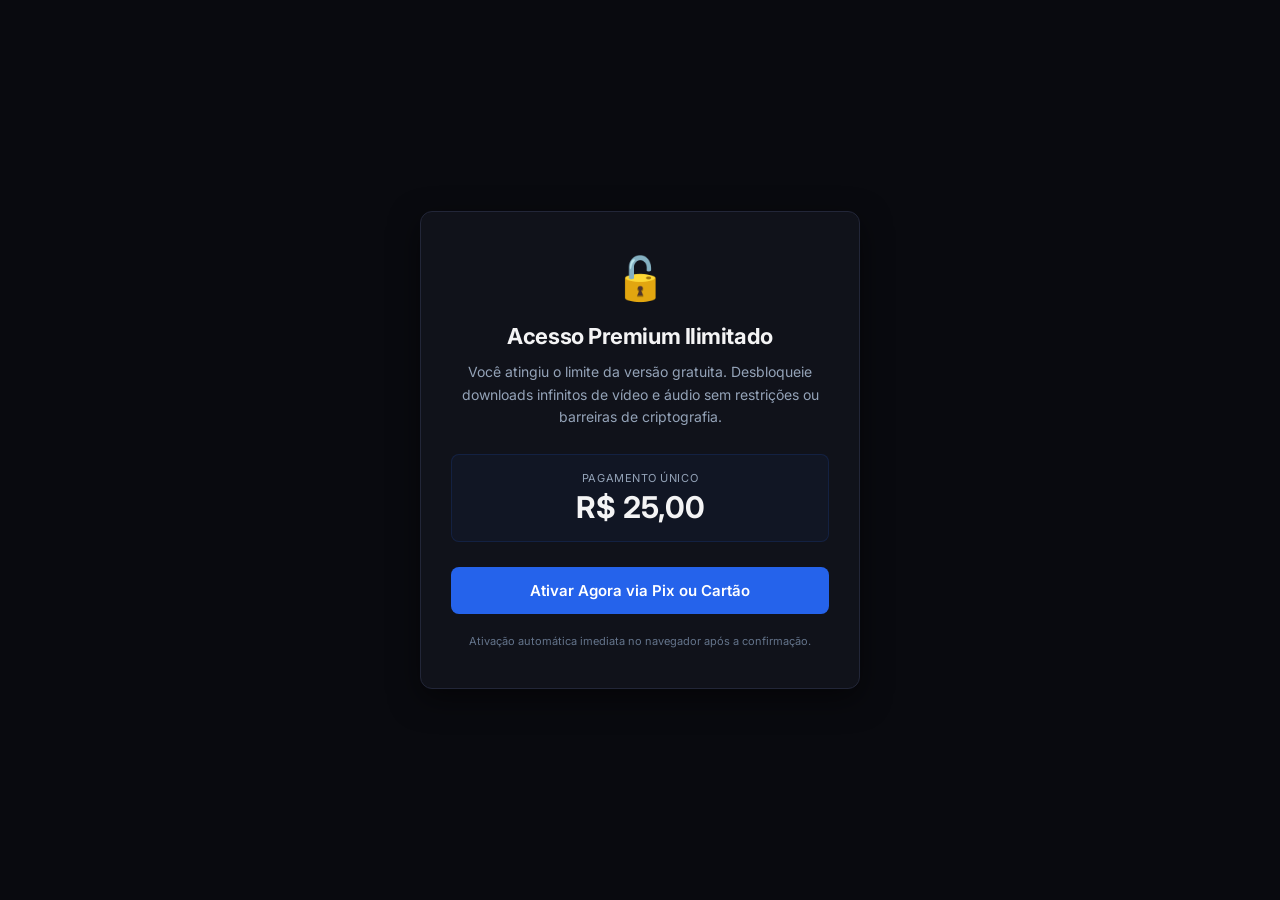
==== index.html @ c843c8b0 "first commit" ====
<!DOCTYPE html>
<html lang="pt-BR">
<head>
  <meta charset="UTF-8">
  <meta name="viewport" content="width=device-width, initial-scale=1.0">
  <title>Video Grab Premium — Acesso Ilimitado</title>
  <link rel="stylesheet" href="assets/css/style.css">
</head>
<body>

  <div class="container">
    <div class="icon">🔓</div>
    <h1>Acesso Premium Ilimitado</h1>
    <p>Você atingiu o limite da versão gratuita. Desbloqueie downloads infinitos de vídeo e áudio sem restrições ou barreiras de criptografia.</p>
    
    <div class="price-tag">
      <div class="label">Pagamento Único</div>
      <div class="value">R$ 25,00</div>
    </div>

    <a href="https://mpago.la/2VDYA92" class="buy-btn">Ativar Agora via Pix ou Cartão</a>
    
    <div class="footer-note">
      Ativação automática imediata no navegador após a confirmação.
    </div>
  </div>

</body>
</html>
---- assets/css/style.css ----
@import url('https://fonts.googleapis.com/css2?family=Inter:wght@400;500;600;700&display=swap');

*, *::before, *::after { 
  box-sizing: border-box; 
  margin: 0; 
  padding: 0; 
}

body {
  font-family: 'Inter', sans-serif;
  background: #090a0f;
  color: #f4f4f5;
  display: flex;
  align-items: center;
  justify-content: center;
  min-height: 100vh;
  padding: 20px;
}

.container {
  max-width: 440px;
  width: 100%;
  background: #10121a;
  border: 1px solid #222638;
  border-radius: 12px;
  padding: 40px 30px;
  text-align: center;
  box-shadow: 0 10px 30px rgba(0, 0, 0, 0.5);
}

.icon {
  font-size: 42px;
  color: #2563eb;
  margin-bottom: 20px;
}

h1 {
  font-size: 22px;
  font-weight: 700;
  margin-bottom: 12px;
  letter-spacing: -0.02em;
}

p {
  color: #94a3b8;
  font-size: 14px;
  line-height: 1.6;
}

/* Elementos da página index.html */
.price-tag {
  background: rgba(37, 99, 235, 0.05);
  border: 1px solid rgba(37, 99, 235, 0.15);
  padding: 16px;
  border-radius: 8px;
  margin: 25px 0;
}

.price-tag .label {
  font-size: 11px;
  color: #94a3b8;
  text-transform: uppercase;
  letter-spacing: 0.05em;
}

.price-tag .value {
  font-size: 30px;
  font-weight: 700;
  color: #f4f4f5;
  margin-top: 4px;
}

.buy-btn {
  display: inline-block;
  width: 100%;
  background: #2563eb;
  color: #ffffff;
  text-decoration: none;
  padding: 14px;
  border-radius: 8px;
  font-weight: 600;
  font-size: 15px;
  transition: background 0.15s ease;
}

.buy-btn:hover {
  background: #3b82f6;
}

.footer-note {
  font-size: 11px;
  color: #64748b;
  margin-top: 20px;
}

/* Elementos da página sucesso.html */
.spinner {
  display: inline-block;
  width: 40px;
  height: 40px;
  border: 3px solid rgba(37, 99, 235, 0.1);
  border-top-color: #2563eb;
  border-radius: 50%;
  animation: spin 1s linear infinite;
  margin-bottom: 20px;
}

@keyframes spin {
  to { transform: rotate(360deg); }
}
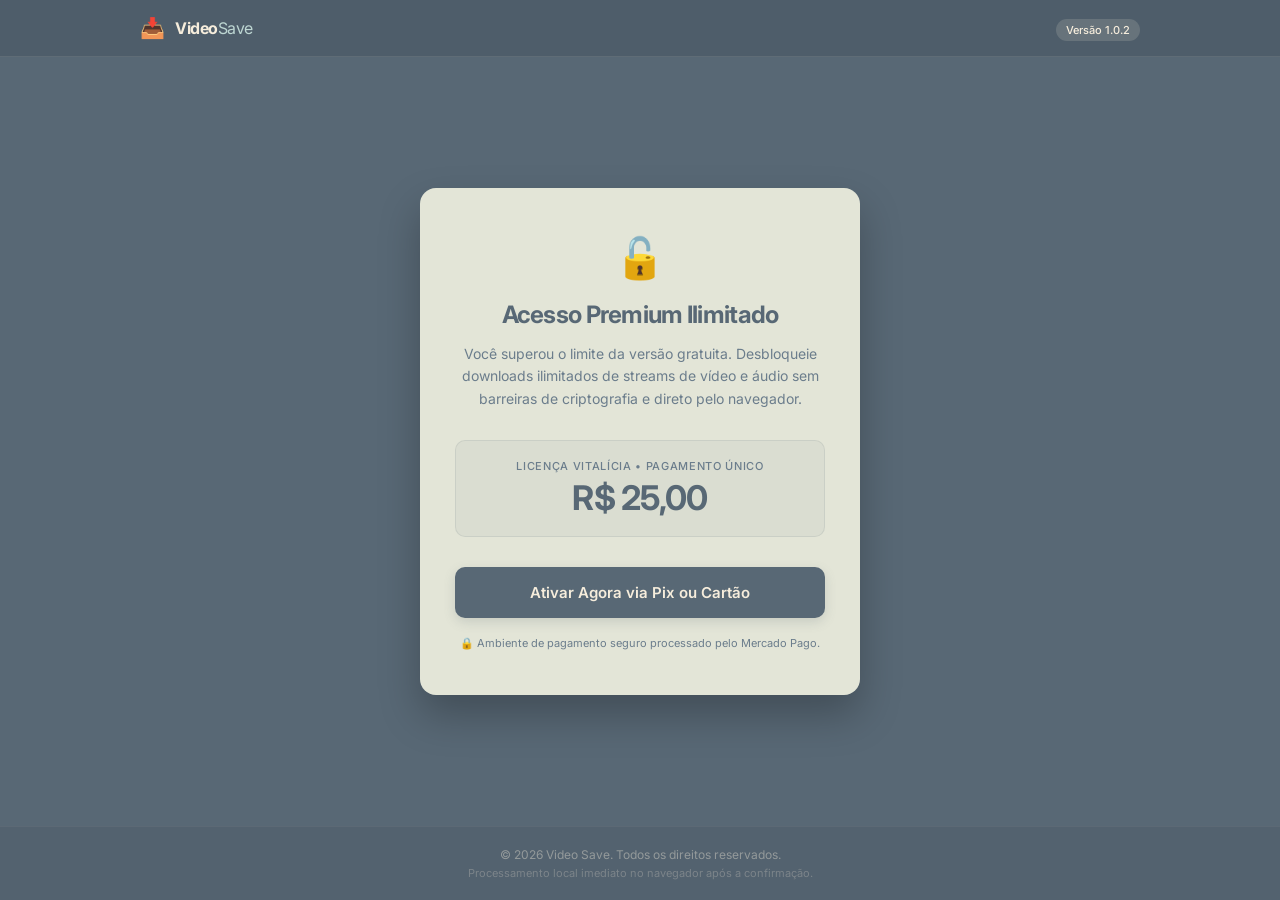
==== commit 92a91ccb: "Add files via upload" ====
--- a/index.html
+++ b/index.html
@@ -1,29 +1,50 @@
-<!DOCTYPE html>
-<html lang="pt-BR">
-<head>
-  <meta charset="UTF-8">
-  <meta name="viewport" content="width=device-width, initial-scale=1.0">
-  <title>Video Grab Premium — Acesso Ilimitado</title>
-  <link rel="stylesheet" href="assets/css/style.css">
-</head>
-<body>
-
-  <div class="container">
-    <div class="icon">🔓</div>
-    <h1>Acesso Premium Ilimitado</h1>
-    <p>Você atingiu o limite da versão gratuita. Desbloqueie downloads infinitos de vídeo e áudio sem restrições ou barreiras de criptografia.</p>
-    
-    <div class="price-tag">
-      <div class="label">Pagamento Único</div>
-      <div class="value">R$ 25,00</div>
-    </div>
-
-    <a href="https://mpago.la/2VDYA92" class="buy-btn">Ativar Agora via Pix ou Cartão</a>
-    
-    <div class="footer-note">
-      Ativação automática imediata no navegador após a confirmação.
-    </div>
-  </div>
-
-</body>
+<!DOCTYPE html>
+<html lang="pt-BR">
+<head>
+  <meta charset="UTF-8">
+  <meta name="viewport" content="width=device-width, initial-scale=1.0">
+  <title>Video Save — Acesso Premium</title>
+  <link rel="stylesheet" href="assets/css/style.css">
+</head>
+<body>
+
+  <header class="main-header">
+    <div class="header-container">
+      <div class="logo-area">
+        <span class="logo-icon">📥</span>
+        <span class="logo-text">Video<span class="weight-regular">Save</span></span>
+      </div>
+      <nav class="header-nav">
+        <span class="badge-status">Versão 1.0.2</span>
+      </nav>
+    </div>
+  </header>
+
+  <main class="main-content">
+    <div class="container">
+      <div class="icon-lock">🔓</div>
+      <h1>Acesso Premium Ilimitado</h1>
+      <p>Você superou o limite da versão gratuita. Desbloqueie downloads ilimitados de streams de vídeo e áudio sem barreiras de criptografia e direto pelo navegador.</p>
+      
+      <div class="price-tag">
+        <div class="label">Licença Vitalícia • Pagamento Único</div>
+        <div class="value">R$ 25,00</div>
+      </div>
+
+      <a href="https://mpago.la/2VDYA92" class="buy-btn">Ativar Agora via Pix ou Cartão</a>
+      
+      <div class="security-note">
+        🔒 Ambiente de pagamento seguro processado pelo Mercado Pago.
+      </div>
+    </div>
+  </main>
+
+  <footer class="main-footer">
+    <div class="footer-container">
+      <p>&copy; 2026 Video Save. Todos os direitos reservados.</p>
+      <p class="footer-sub">Processamento local imediato no navegador após a confirmação.</p>
+    </div>
+  </footer>
+
+</body>
 </html>
--- a/assets/css/style.css
+++ b/assets/css/style.css
@@ -1,110 +1,206 @@
-@import url('https://fonts.googleapis.com/css2?family=Inter:wght@400;500;600;700&display=swap');
-
-*, *::before, *::after { 
-  box-sizing: border-box; 
-  margin: 0; 
-  padding: 0; 
-}
-
-body {
-  font-family: 'Inter', sans-serif;
-  background: #090a0f;
-  color: #f4f4f5;
-  display: flex;
-  align-items: center;
-  justify-content: center;
-  min-height: 100vh;
-  padding: 20px;
-}
-
-.container {
-  max-width: 440px;
-  width: 100%;
-  background: #10121a;
-  border: 1px solid #222638;
-  border-radius: 12px;
-  padding: 40px 30px;
-  text-align: center;
-  box-shadow: 0 10px 30px rgba(0, 0, 0, 0.5);
-}
-
-.icon {
-  font-size: 42px;
-  color: #2563eb;
-  margin-bottom: 20px;
-}
-
-h1 {
-  font-size: 22px;
-  font-weight: 700;
-  margin-bottom: 12px;
-  letter-spacing: -0.02em;
-}
-
-p {
-  color: #94a3b8;
-  font-size: 14px;
-  line-height: 1.6;
-}
-
-/* Elementos da página index.html */
-.price-tag {
-  background: rgba(37, 99, 235, 0.05);
-  border: 1px solid rgba(37, 99, 235, 0.15);
-  padding: 16px;
-  border-radius: 8px;
-  margin: 25px 0;
-}
-
-.price-tag .label {
-  font-size: 11px;
-  color: #94a3b8;
-  text-transform: uppercase;
-  letter-spacing: 0.05em;
-}
-
-.price-tag .value {
-  font-size: 30px;
-  font-weight: 700;
-  color: #f4f4f5;
-  margin-top: 4px;
-}
-
-.buy-btn {
-  display: inline-block;
-  width: 100%;
-  background: #2563eb;
-  color: #ffffff;
-  text-decoration: none;
-  padding: 14px;
-  border-radius: 8px;
-  font-weight: 600;
-  font-size: 15px;
-  transition: background 0.15s ease;
-}
-
-.buy-btn:hover {
-  background: #3b82f6;
-}
-
-.footer-note {
-  font-size: 11px;
-  color: #64748b;
-  margin-top: 20px;
-}
-
-/* Elementos da página sucesso.html */
-.spinner {
-  display: inline-block;
-  width: 40px;
-  height: 40px;
-  border: 3px solid rgba(37, 99, 235, 0.1);
-  border-top-color: #2563eb;
-  border-radius: 50%;
-  animation: spin 1s linear infinite;
-  margin-bottom: 20px;
-}
-
-@keyframes spin {
-  to { transform: rotate(360deg); }
+@import url('https://fonts.googleapis.com/css2?family=Inter:wght@300;400;500;600;700&display=swap');
+
+:root {
+  /* Cores da sua Paleta */
+  --color-cream:   #F6EDDC;
+  --color-sand:    #E3E5D7;
+  --color-mint:    #BDD6D2;
+  --color-sage:    #A5C8CA;
+  --color-slate:   #586875;
+  
+  /* Mapeamento de UI */
+  --bg-global:     #586875;
+  --bg-card:       #E3E5D7;
+  --text-main:     #586875;
+  --text-light:    #6b7d8c;
+  --text-white:    #F6EDDC;
+  --accent:        #A5C8CA;
+  --accent-hover:  #BDD6D2;
+}
+
+*, *::before, *::after { 
+  box-sizing: border-box; 
+  margin: 0; 
+  padding: 0; 
+}
+
+body {
+  font-family: 'Inter', sans-serif;
+  background-color: var(--bg-global);
+  color: var(--text-white);
+  min-height: 100vh;
+  display: flex;
+  flex-direction: column;
+}
+
+/* HEADER ESTRUTURADO */
+.main-header {
+  background-color: rgba(43, 52, 60, 0.2);
+  border-bottom: 1px solid rgba(246, 237, 220, 0.1);
+  padding: 16px 24px;
+}
+
+.header-container {
+  max-width: 1000px;
+  margin: 0 auto;
+  display: flex;
+  align-items: center;
+  justify-content: space-between;
+}
+
+.logo-area {
+  display: flex;
+  align-items: center;
+  gap: 10px;
+}
+
+.logo-icon {
+  font-size: 20px;
+}
+
+.logo-text {
+  font-weight: 700;
+  font-size: 16px;
+  letter-spacing: -0.03em;
+  color: var(--color-cream);
+}
+
+.logo-text .weight-regular {
+  font-weight: 400;
+  color: var(--color-mint);
+}
+
+.badge-status {
+  font-size: 11px;
+  background-color: rgba(246, 237, 220, 0.15);
+  padding: 4px 10px;
+  border-radius: 20px;
+  color: var(--color-cream);
+  font-weight: 500;
+}
+
+/* ÁREA DE CONTEÚDO PRINCIPAL */
+.main-content {
+  flex: 1;
+  display: flex;
+  align-items: center;
+  justify-content: center;
+  padding: 40px 20px;
+}
+
+/* CARD COM DESIGN ESCANDINAVO MÍNIMO */
+.container {
+  max-width: 440px;
+  width: 100%;
+  background-color: var(--bg-card);
+  border-radius: 16px;
+  padding: 45px 35px;
+  text-align: center;
+  box-shadow: 0 20px 40px rgba(0, 0, 0, 0.25);
+}
+
+.icon-lock {
+  font-size: 40px;
+  margin-bottom: 18px;
+  display: inline-block;
+}
+
+.container h1 {
+  font-size: 24px;
+  font-weight: 700;
+  color: var(--text-main);
+  margin-bottom: 14px;
+  letter-spacing: -0.03em;
+}
+
+.container p {
+  color: var(--text-light);
+  font-size: 14px;
+  line-height: 1.6;
+  font-weight: 400;
+}
+
+/* ELEMENTOS DO CHECKOUT */
+.price-tag {
+  background-color: rgba(88, 104, 117, 0.06);
+  border: 1px solid rgba(88, 104, 117, 0.12);
+  padding: 18px;
+  border-radius: 10px;
+  margin: 30px 0;
+}
+
+.price-tag .label {
+  font-size: 11px;
+  color: var(--text-light);
+  text-transform: uppercase;
+  letter-spacing: 0.06em;
+  font-weight: 500;
+}
+
+.price-tag .value {
+  font-size: 34px;
+  font-weight: 700;
+  color: var(--text-main);
+  margin-top: 4px;
+  letter-spacing: -0.02em;
+}
+
+.buy-btn {
+  display: inline-block;
+  width: 100%;
+  background-color: var(--color-slate);
+  color: var(--color-cream);
+  text-decoration: none;
+  padding: 16px;
+  border-radius: 10px;
+  font-weight: 600;
+  font-size: 15px;
+  transition: all 0.2s ease;
+  box-shadow: 0 4px 12px rgba(88, 104, 117, 0.2);
+}
+
+.buy-btn:hover {
+  background-color: #47545f;
+  transform: translateY(-1px);
+}
+
+.security-note {
+  font-size: 11px;
+  color: var(--text-light);
+  margin-top: 18px;
+}
+
+/* ELEMENTOS DA PÁGINA DE SUCESSO / LOADING */
+.spinner {
+  display: inline-block;
+  width: 44px;
+  height: 44px;
+  border: 3px solid rgba(88, 104, 117, 0.1);
+  border-top-color: var(--color-slate);
+  border-radius: 50%;
+  animation: spin 0.8s linear infinite;
+  margin-bottom: 24px;
+}
+
+@keyframes spin {
+  to { transform: rotate(360deg); }
+}
+
+/* RODAPÉ ESTRUTURADO */
+.main-footer {
+  background-color: rgba(43, 52, 60, 0.1);
+  border-top: 1px solid rgba(246, 237, 220, 0.05);
+  padding: 20px;
+  text-align: center;
+}
+
+.footer-container p {
+  font-size: 12px;
+  color: rgba(246, 237, 220, 0.4);
+}
+
+.footer-container .footer-sub {
+  font-size: 11px;
+  margin-top: 4px;
+  color: rgba(246, 237, 220, 0.25);
 }
